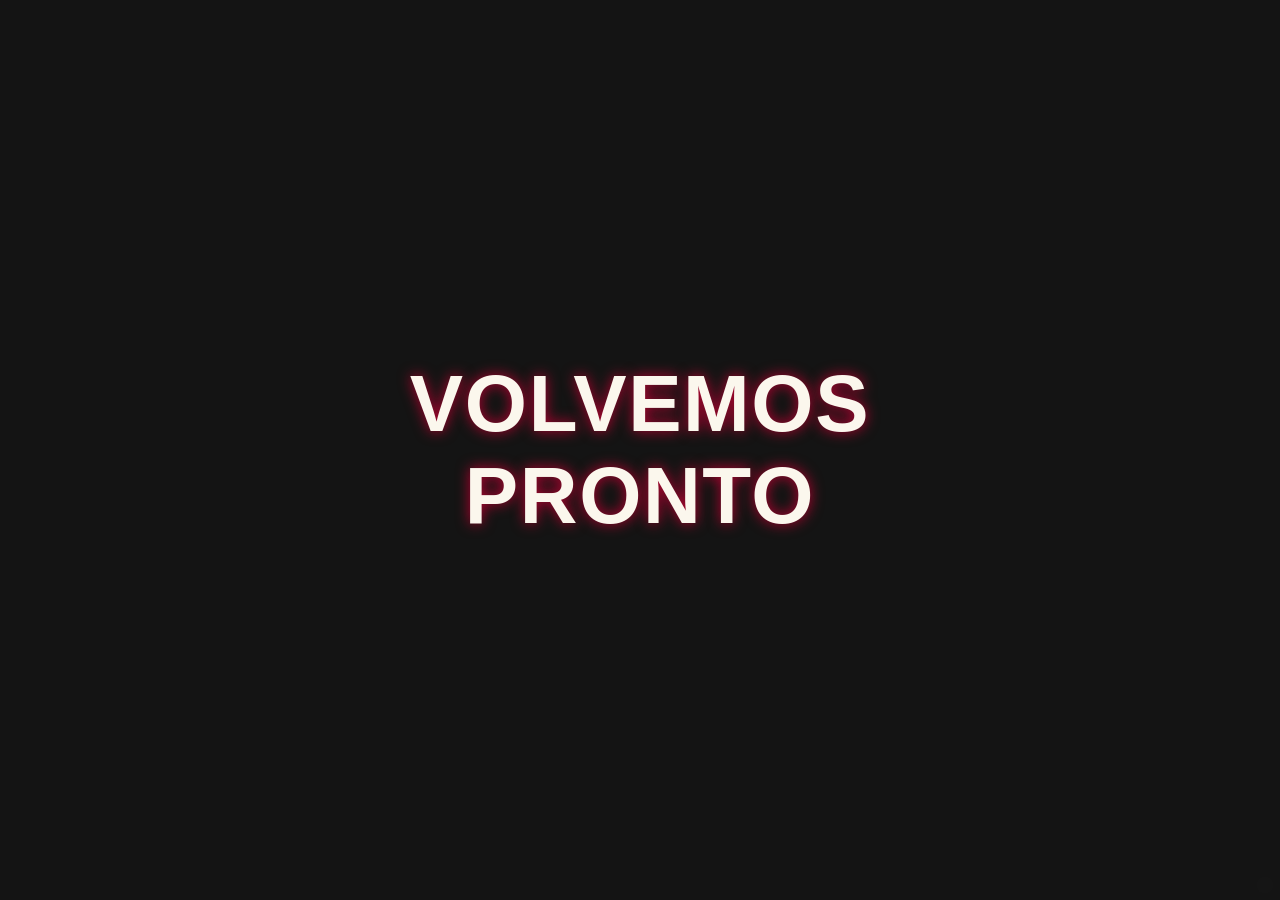
==== scenes/scene3.html @ 55bafcef "Crear estructura multi-escena para OBS con CSS/JS separados y botón oculto" ====
<!DOCTYPE html>
<html lang="es">
<head>
  <meta charset="UTF-8" />
  <meta name="viewport" content="width=device-width, initial-scale=1.0" />
  <title>Hayfel Scene 3 - Volvemos Pronto</title>
  <link rel="stylesheet" href="../assets/css/scene-base.css" />
  <style>
    .simple-scene { display:grid; place-items:center; height:100vh; color:#f4f0e7; text-transform:uppercase; letter-spacing:.1em; }
    .simple-scene h1 { font-size: clamp(28px,7vw,80px); margin:0; text-align:center; text-shadow: 0 0 14px rgba(252,3,65,.7);} 
  </style>
</head>
<body>
  <main class="screen simple-scene">
    <h1>Volvemos<br>Pronto</h1>
    <button class="hidden-scene-btn" data-next-scene="scene1.html" aria-label="Cambiar a la siguiente escena"></button>
  </main>
  <script src="../assets/js/scene-router.js"></script>
</body>
</html>
---- assets/css/scene-base.css ----
:root {
  --bg: #1a1a1a;
  --glow: rgba(255, 255, 255, .42);
  --soft: rgba(255, 255, 255, .92);
  --c1: #1a1a1a;
  --c2: #fc0341;
  --c3: #d90037;
  --c4: #8a001f;
  --c5: #30000d;
}

* { box-sizing: border-box; }

html, body {
  margin: 0;
  width: 100%;
  height: 100%;
  overflow: hidden;
  background: var(--bg);
  font-family: Arial, Helvetica, sans-serif;
}

body {
  position: relative;
  display: grid;
  place-items: center;
  color: white;
  isolation: isolate;
}

.screen {
  position: relative;
  width: 100vw;
  height: 100vh;
  display: block;
  overflow: hidden;
  background: var(--bg);
  filter: contrast(1.06);
}

.hidden-scene-btn {
  position: absolute;
  right: 6px;
  bottom: 6px;
  width: 18px;
  height: 18px;
  z-index: 50;
  border: 0;
  border-radius: 999px;
  background: rgba(255, 255, 255, .08);
  opacity: .12;
  cursor: pointer;
}
.hidden-scene-btn:hover,
.hidden-scene-btn:focus-visible { opacity: .45; outline: 1px solid rgba(255,255,255,.35); }
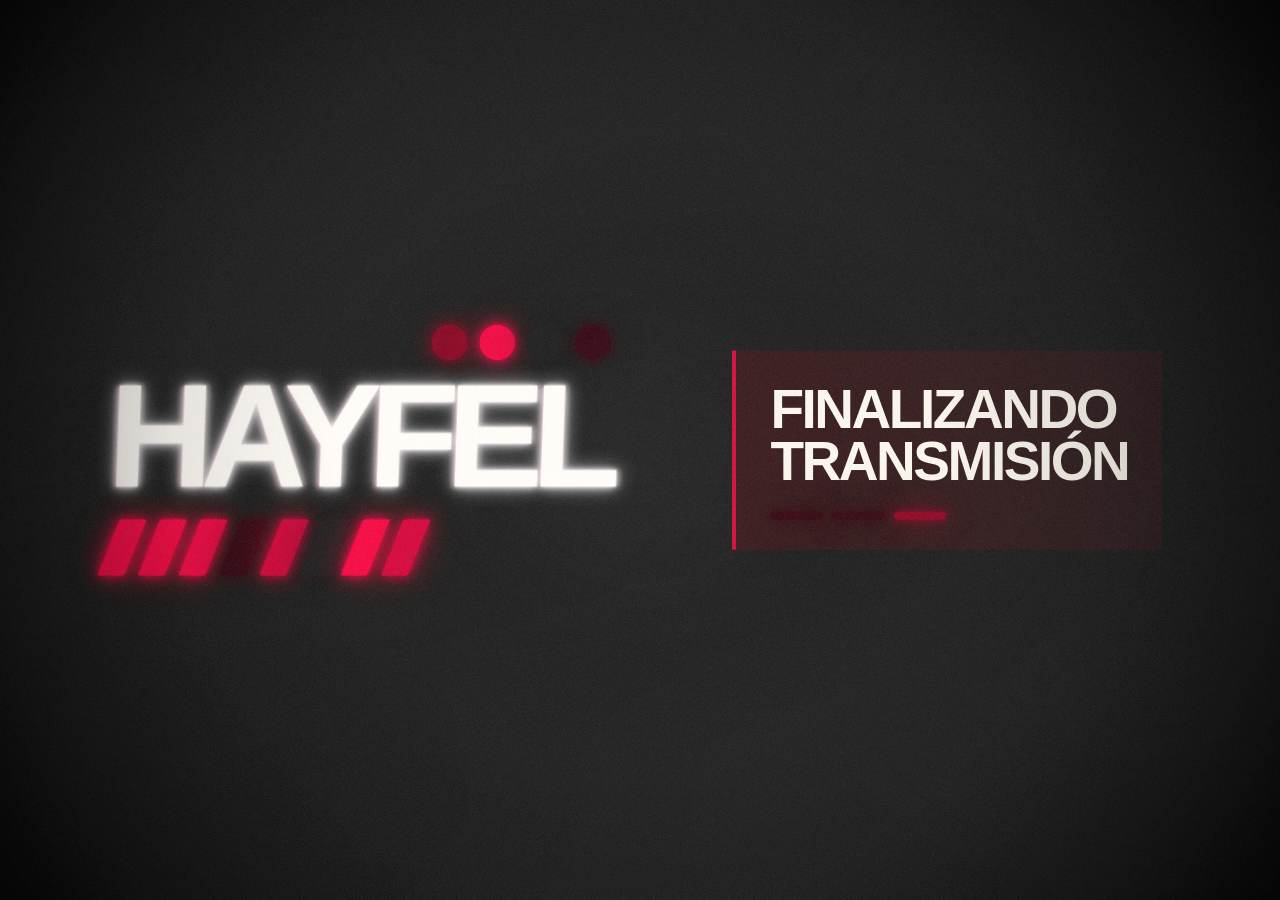
==== commit 758e54b2: "Crear escena de cierre con diseño idéntico y texto de finalización" ====
--- a/scenes/scene3.html
+++ b/scenes/scene3.html
@@ -3,18 +3,66 @@
 <head>
   <meta charset="UTF-8" />
   <meta name="viewport" content="width=device-width, initial-scale=1.0" />
-  <title>Hayfel Scene 3 - Volvemos Pronto</title>
+  <title>Hayfel Scene 3 - Finalizando Transmisión</title>
   <link rel="stylesheet" href="../assets/css/scene-base.css" />
-  <style>
-    .simple-scene { display:grid; place-items:center; height:100vh; color:#f4f0e7; text-transform:uppercase; letter-spacing:.1em; }
-    .simple-scene h1 { font-size: clamp(28px,7vw,80px); margin:0; text-align:center; text-shadow: 0 0 14px rgba(252,3,65,.7);} 
-  </style>
+  <link rel="stylesheet" href="../assets/css/scene1.css" />
 </head>
 <body>
-  <main class="screen simple-scene">
-    <h1>Volvemos<br>Pronto</h1>
+  <main class="screen">
+    <div class="bg-blur-layer" aria-hidden="true">
+      <div class="blur-orb orb1"></div>
+      <div class="blur-orb orb2"></div>
+      <div class="blur-orb orb3"></div>
+      <div class="blur-orb orb4"></div>
+    </div>
+
+    <div class="title-shadow">HAYFEL</div>
+
+    <section class="layout" aria-label="Hayfel crimson brutalist stream screen">
+      <div class="logo-wrap">
+        <div class="dots">
+          <span class="dot red"></span>
+          <span class="dot yellow"></span>
+          <span class="dot green"></span>
+          <span class="dot blue"></span>
+        </div>
+
+        <div class="wordmark" data-text="HAYFEL">HAYFEL</div>
+
+        <div class="slashes" aria-hidden="true">
+          <span class="slash green"></span>
+          <span class="slash blue"></span>
+          <span class="slash yellow"></span>
+          <span class="slash red"></span>
+          <span class="slash cyan"></span>
+          <span class="slash yellow"></span>
+          <span class="slash green"></span>
+          <span class="slash red"></span>
+        </div>
+      </div>
+
+      <aside class="stream-panel">
+        <h1 class="stream-message" data-text="Finalizando transmisión">Finalizando<br>transmisión</h1>
+        <div class="stream-loader" aria-hidden="true">
+          <span class="loader-bar"></span>
+          <span class="loader-bar"></span>
+          <span class="loader-bar"></span>
+        </div>
+      </aside>
+    </section>
+
+    <div class="bloom"></div>
+    <div class="crt-lines"></div>
+    <div class="noise"></div>
+    <div class="grainy-noise"></div>
+    <div class="grainy-noise-2"></div>
+    <div class="flicker"></div>
+    <div class="crt-vignette"></div>
+
     <button class="hidden-scene-btn" data-next-scene="scene1.html" aria-label="Cambiar a la siguiente escena"></button>
   </main>
+
   <script src="../assets/js/scene-router.js"></script>
+  <script src="../assets/js/scene1.js"></script>
 </body>
 </html>
--- a/assets/css/scene1.css
+++ b/assets/css/scene1.css
@@ -0,0 +1,24 @@
+:root {
+  --red: var(--c2);
+  --yellow: var(--c3);
+  --green: var(--c4);
+  --blue: var(--c5);
+  --stripe-blue: var(--c4);
+}
+
+.screen::before { content:""; position:absolute; inset:-8%; z-index:0; pointer-events:none; background: radial-gradient(ellipse at 14% 22%, rgba(255,255,255,.045) 0%, transparent 26%), radial-gradient(ellipse at 84% 74%, rgba(255,255,255,.04) 0%, transparent 24%), radial-gradient(ellipse at 56% 48%, rgba(0,0,0,.20) 0%, transparent 42%), radial-gradient(ellipse at 26% 82%, rgba(0,0,0,.18) 0%, transparent 30%), radial-gradient(ellipse at 72% 18%, rgba(255,255,255,.025) 0%, transparent 18%); filter: blur(26px); mix-blend-mode: soft-light; opacity:.98; }
+.screen::after { content:""; position:absolute; inset:0; z-index:0; pointer-events:none; background: radial-gradient(circle at center, transparent 42%, rgba(0,0,0,.10) 72%, rgba(0,0,0,.34) 100%); }
+.bg-blur-layer{display:none;} .blur-orb{position:absolute;border-radius:50%;filter:blur(60px);opacity:.22;mix-blend-mode:screen;will-change:transform;}
+.orb1{width:34vw;height:34vw;min-width:280px;min-height:280px;background:radial-gradient(circle, rgba(252,3,65,.85) 0%, rgba(252,3,65,.24) 42%, transparent 72%);left:6%;top:8%;animation:floatOne 18s ease-in-out infinite alternate;}
+.orb2{width:28vw;height:28vw;min-width:240px;min-height:240px;background:radial-gradient(circle, rgba(166,3,33,.88) 0%, rgba(166,3,33,.22) 44%, transparent 72%);right:8%;bottom:10%;animation:floatTwo 22s ease-in-out infinite alternate;}
+.orb3{width:22vw;height:22vw;min-width:190px;min-height:190px;background:radial-gradient(circle, rgba(166,3,33,.82) 0%, rgba(166,3,33,.18) 42%, transparent 72%);left:42%;top:16%;animation:floatThree 15s ease-in-out infinite alternate;}
+.orb4{width:24vw;height:24vw;min-width:220px;min-height:220px;background:radial-gradient(circle, rgba(89,2,9,.84) 0%, rgba(89,2,9,.18) 42%, transparent 72%);right:28%;top:48%;animation:floatFour 20s ease-in-out infinite alternate;}
+.layout{position:absolute;top:50%;left:50%;z-index:2;display:grid;grid-template-columns:minmax(260px,auto) minmax(260px,auto);align-items:center;justify-items:center;gap:clamp(34px,6vw,92px);transform:translate(-50%,-50%);user-select:none;pointer-events:none;width:min(1100px,calc(100vw - 80px));}
+.logo-wrap{position:relative;transform:scale(1.04);} .dots{display:flex;justify-content:flex-end;gap:12px;margin-left:260px;margin-bottom:10px;filter:blur(.25px);} .dot{width:34px;height:34px;border-radius:50%;opacity:.92;background:var(--c2);color:var(--c2);} .red{color:var(--c2);background:var(--c2);} .yellow{color:var(--c3);background:var(--c3);} .green{color:var(--c4);background:var(--c4);} .blue{color:var(--c5);background:var(--c5);} 
+.wordmark{position:relative;font-size:clamp(78px,11vw,146px);font-weight:900;letter-spacing:-0.08em;text-transform:uppercase;line-height:.9;color:#f4f0e7;text-shadow:0 0 2px rgba(255,255,255,.95),0 0 6px rgba(255,255,255,.72),0 0 18px rgba(255,255,255,.38),0 4px 10px rgba(255,255,255,.12);transform:skewX(-2deg);filter:blur(.15px);} .wordmark::before,.wordmark::after{content:attr(data-text);position:absolute;inset:0;opacity:.42;mix-blend-mode:screen;pointer-events:none;} .wordmark::before{transform:translate(-3px,1px);color:rgba(252,3,65,.35);filter:blur(.8px);} .wordmark::after{transform:translate(3px,-1px);color:rgba(89,2,9,.42);filter:blur(.8px);} 
+.slashes{display:flex;align-items:center;gap:13px;margin-top:16px;filter:blur(.2px);} .slash{width:26px;height:54px;transform:skewX(-22deg);border-radius:2px;background:var(--c2);color:var(--c2);opacity:.95;} .slash.green{background:var(--c4);color:var(--c4);} .slash.blue{background:var(--c5);color:var(--c5);} .slash.yellow{background:var(--c3);color:var(--c3);} .slash.red{background:var(--c2);color:var(--c2);} .slash.cyan{background:var(--c1);color:var(--c1);} 
+.stream-panel{position:relative;min-width:330px;padding:32px 34px 30px;border-left:4px solid rgba(252,3,65,.78);background:linear-gradient(90deg, rgba(89,2,9,.36), rgba(89,2,9,.18)), rgba(255,255,255,.025);} 
+.stream-message{position:relative;z-index:1;margin:0;font-size:clamp(30px,4.3vw,58px);line-height:.95;font-weight:900;letter-spacing:-.045em;text-transform:uppercase;color:#f4f0e7;} .stream-loader{position:relative;z-index:1;display:flex;gap:10px;margin-top:24px;} .loader-bar{width:52px;height:8px;border-radius:999px;background:var(--c2);color:var(--c2);} 
+.crt-lines,.crt-vignette,.noise,.grainy-noise,.grainy-noise-2,.flicker,.bloom{position:absolute;inset:0;pointer-events:none;} .noise,.grainy-noise,.grainy-noise-2{inset:-18%;filter:contrast(135%) brightness(108%);image-rendering:pixelated;} .crt-lines{display:none;} .crt-vignette{z-index:10;background:radial-gradient(circle at center,transparent 38%,rgba(0,0,0,.10) 60%,rgba(0,0,0,.36) 82%,rgba(0,0,0,.68) 100%);} .noise{z-index:6;opacity:.075;background-image:url("data:image/svg+xml,%3Csvg xmlns='http://www.w3.org/2000/svg' width='180' height='180' viewBox='0 0 180 180'%3E%3Cfilter id='n'%3E%3CfeTurbulence type='fractalNoise' baseFrequency='1.25' numOctaves='2' stitchTiles='stitch'/%3E%3C/filter%3E%3Crect width='180' height='180' filter='url(%23n)' opacity='.72'/%3E%3C/svg%3E");background-size:150px 150px;animation:grain 0.12s steps(3) infinite;} .grainy-noise{z-index:7;opacity:.115;background-image:url("data:image/svg+xml,%3Csvg xmlns='http://www.w3.org/2000/svg' width='260' height='260' viewBox='0 0 260 260'%3E%3Cfilter id='grain'%3E%3CfeTurbulence type='fractalNoise' baseFrequency='2.1' numOctaves='3' stitchTiles='stitch'/%3E%3CfeColorMatrix type='saturate' values='0'/%3E%3CfeComponentTransfer%3E%3CfeFuncA type='table' tableValues='0 .62'/%3E%3C/feComponentTransfer%3E%3C/filter%3E%3Crect width='260' height='260' filter='url(%23grain)'/%3E%3C/svg%3E");background-size:135px 135px;animation:heavyGrain .08s steps(2) infinite;} .grainy-noise-2{z-index:8;opacity:.08;background-image:url("data:image/svg+xml,%3Csvg xmlns='http://www.w3.org/2000/svg' width='120' height='120' viewBox='0 0 120 120'%3E%3Cfilter id='grain2'%3E%3CfeTurbulence type='fractalNoise' baseFrequency='2.4' numOctaves='2' stitchTiles='stitch'/%3E%3CfeColorMatrix type='saturate' values='0'/%3E%3CfeComponentTransfer%3E%3CfeFuncA type='table' tableValues='0 .45'/%3E%3C/feComponentTransfer%3E%3C/filter%3E%3Crect width='120' height='120' filter='url(%23grain2)'/%3E%3C/svg%3E");background-size:105px 105px;animation:grain .06s steps(2) infinite reverse;} .flicker{z-index:9;background:rgba(255,255,255,.025);animation:flicker 0.12s infinite;} .bloom{z-index:1;background:radial-gradient(circle at center, rgba(255,255,255,.05), transparent 28%);filter:blur(24px);opacity:.72;} .title-shadow{display:none;}
+@keyframes grain{0%{transform:translate(0,0);}20%{transform:translate(-1.5%,1.5%);}40%{transform:translate(1%,-1%);}60%{transform:translate(1.5%,1%);}80%{transform:translate(-1%,1%);}100%{transform:translate(0,0);}} @keyframes heavyGrain{0%{transform:translate(0,0) scale(1.02);}25%{transform:translate(-2%,1%) scale(1.03);}50%{transform:translate(1%,-2%) scale(1.02);}75%{transform:translate(2%,2%) scale(1.03);}100%{transform:translate(0,0) scale(1.02);}} @keyframes flicker{0%{opacity:.12;}5%{opacity:.06;}10%{opacity:.1;}15%{opacity:.03;}20%{opacity:.09;}25%{opacity:.04;}30%{opacity:.11;}100%{opacity:.08;}}
+@keyframes floatOne{0%{transform:translate3d(0,0,0) scale(1);}100%{transform:translate3d(6vw,12vh,0) scale(1);}} @keyframes floatTwo{0%{transform:translate3d(0,0,0) scale(1);}100%{transform:translate3d(-12vw,-11vh,0) scale(1.01);}} @keyframes floatThree{0%{transform:translate3d(0,0,0) scale(1);}100%{transform:translate3d(7vw,12vh,0) scale(1.08);}} @keyframes floatFour{0%{transform:translate3d(0,0,0) scale(1);}100%{transform:translate3d(1vw,3vh,0) scale(1);}}
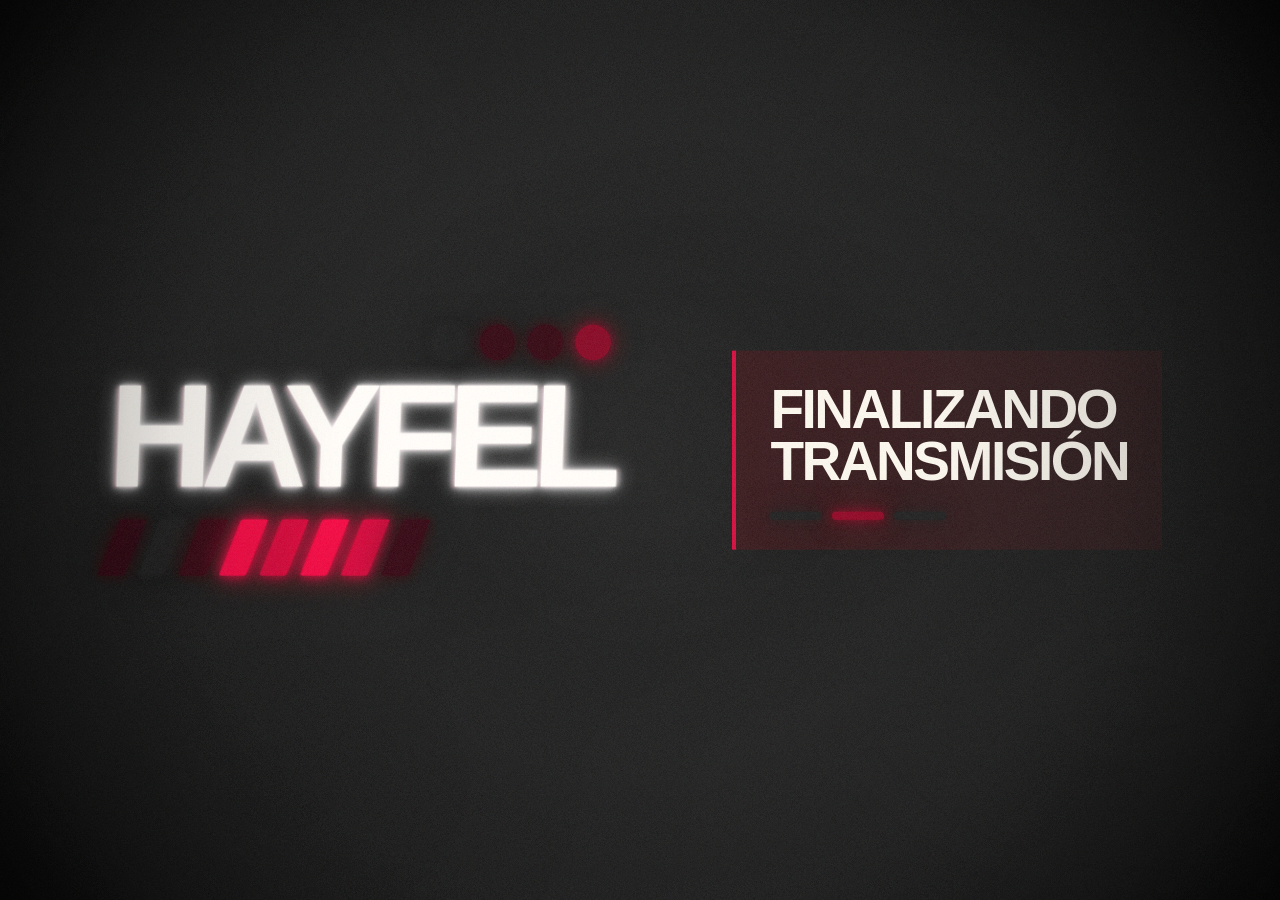
==== commit 3dc38a5d: "Agregar nueva escena Overlay 1 retro CRT y enlazar flujo" ====
--- a/scenes/scene3.html
+++ b/scenes/scene3.html
@@ -59,7 +59,7 @@
     <div class="flicker"></div>
     <div class="crt-vignette"></div>
 
-    <button class="hidden-scene-btn" data-next-scene="scene1.html" aria-label="Cambiar a la siguiente escena"></button>
+    <button class="hidden-scene-btn" data-next-scene="scene4.html" aria-label="Cambiar a la siguiente escena"></button>
   </main>
 
   <script src="../assets/js/scene-router.js"></script>
